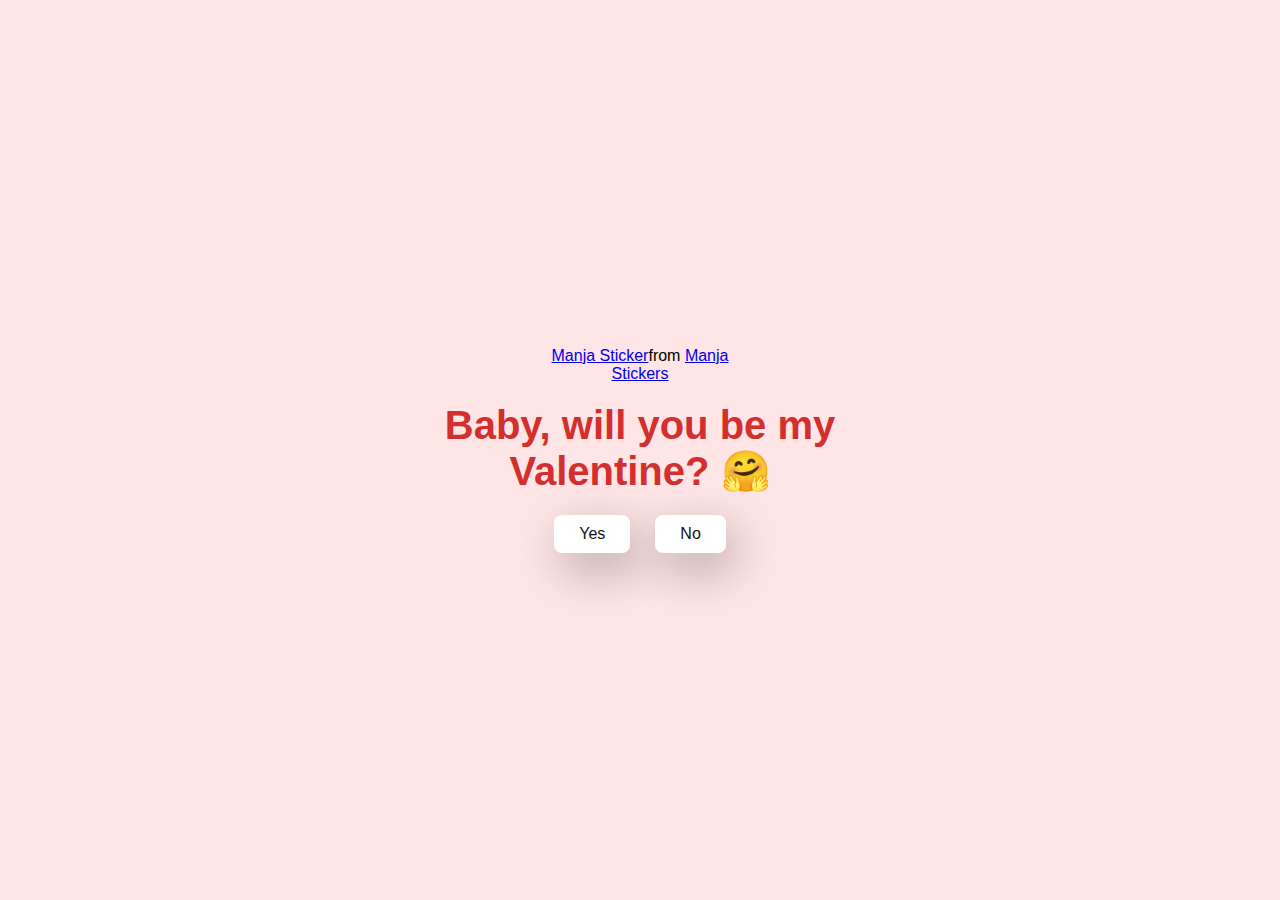
==== index.html @ 56416856 "Update index.html" ====
<!DOCTYPE html>
<html lang="en">
  <head>
    <meta charset="UTF-8" />
    <meta name="viewport" content="width=device-width, initial-scale=1.0" />
    <title>Be My Valentine</title>

    <link rel="stylesheet" href="./style.css" />
  </head>
  <body>
    <div class="container">
      <div
        class="tenor-gif-embed"
        data-postid="22885016"
        data-share-method="host"
        data-aspect-ratio="1.04918"
        data-width="100%"
      >
        <a href="https://tenor.com/view/manja-gif-22885016">Manja Sticker</a
        >from
        <a href="https://tenor.com/search/manja-stickers">Manja Stickers</a>
      </div>
      <script
        type="text/javascript"
        async
        src="https://tenor.com/embed.js"
      ></script>
      <h1>Baby, will you be my Valentine? 🤗</h1>
      <div class="btn">
        <a href="yes_page.html">Yes</a>
        <a href="no1.html">No</a>
      </div>
    </div>
  </body>
</html>
---- style.css ----
* {
  margin: 0;
  padding: 0;
  box-sizing: border-box;
  font-family: sans-serif;
}

body {
  width: 100%;
  min-height: 100vh;
  display: flex;
  justify-content: center;
  align-items: center;
  background-color: #ffe5e5;
}

.container {
  display: flex;
  flex-direction: column;
  text-align: center;
  align-items: center;
  gap: 20px;
  max-width: 500px;
  margin: 20px;
}

h1 {
    font-size: 2.5em;
    color: #d32f2f;
  }

.container .tenor-gif-embed {
  max-width: 200px;
}

.container .btn {
  display: flex;
  gap: 25px;
}

.btn a {
  text-decoration: none;
  color: #111;
  background: #fff;
  padding: 10px 25px;
  border-radius: 8px;
  box-shadow: 0.5rem 1rem 3rem hsl(0, 0%, 0%, 0.3);
}
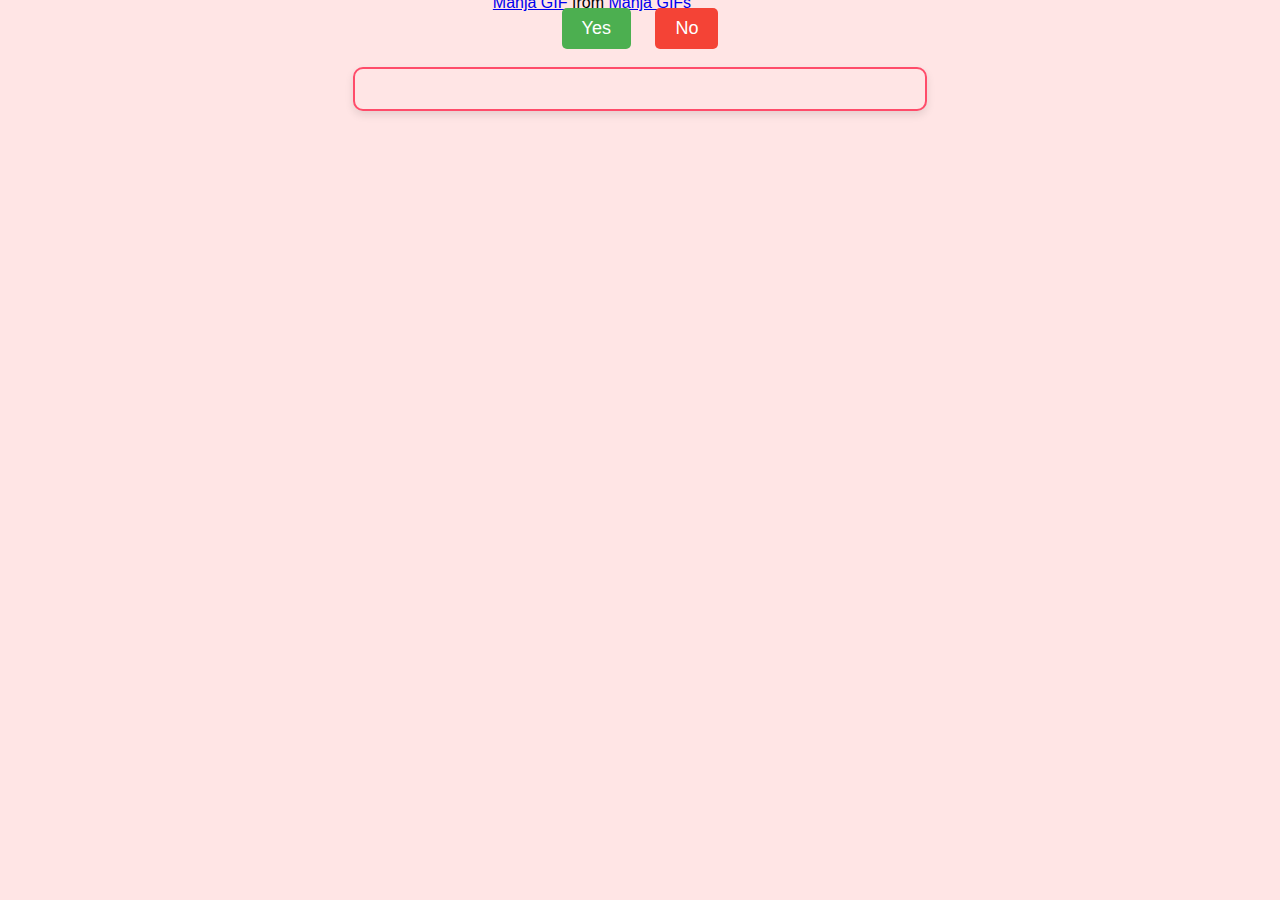
==== commit 30014c96: "Update index.html" ====
--- a/index.html
+++ b/index.html
@@ -1,35 +1,85 @@
 <!DOCTYPE html>
 <html lang="en">
-  <head>
-    <meta charset="UTF-8" />
-    <meta name="viewport" content="width=device-width, initial-scale=1.0" />
-    <title>Be My Valentine</title>
+<head>
+    <meta charset="UTF-8">
+    <meta name="viewport" content="width=device-width, initial-scale=1.0">
+    <title>Valentine's Day</title>
+    <style>
+        body {
+            font-family: Arial, sans-serif;
+            text-align: center;
+            margin-top: 20px; /* Reduced margin-top */
+            background-color: #ffe5e5; /* Updated background color */
+        }
+        .container {
+            border: 2px solid #ff4c6a;
+            padding: 20px;
+            border-radius: 10px;
+            background-color: #ffe5e5;
+            display: inline-block;
+            box-shadow: 0px 4px 8px rgba(0, 0, 0, 0.1);
+        }
+        h1 {
+            color: #ff4c6a;
+        }
+        button {
+            font-size: 18px;
+            padding: 10px 20px;
+            border: none;
+            border-radius: 5px;
+            cursor: pointer;
+            margin: 10px;
+            transition: background-color 0.3s;
+        }
+        /* Yes button (green) */
+        .yes-button {
+            background-color: #4CAF50; /* Green */
+            color: white;
+        }
+        .yes-button:hover {
+            background-color: #45a049; /* Darker green on hover */
+        }
+        /* No button (red) */
+        .no-button {
+            background-color: #f44336; /* Red */
+            color: white;
+        }
+        .no-button:hover {
+            background-color: #e53935; /* Darker red on hover */
+        }
+        .gif-container {
+            margin-top: -100px; /* Reduced margin-top to decrease space between GIF and question */
+          margin-bottom: -100px;
+            max-width: 100%;  /* Ensure the container is responsive */
+            width: 100%;
+            margin-left: auto;
+            margin-right: auto;
+            padding: 5px;
+        }
 
-    <link rel="stylesheet" href="./style.css" />
-  </head>
-  <body>
+        .tenor-gif-embed {
+            width: 80%;  /* Make the GIF responsive */
+            max-width: 100%; /* Ensure it doesn't exceed container width */
+        }
+    </style>
+</head>
+<body>
     <div class="container">
-      <div
-        class="tenor-gif-embed"
-        data-postid="22885016"
-        data-share-method="host"
-        data-aspect-ratio="1.04918"
-        data-width="100%"
-      >
-        <a href="https://tenor.com/view/manja-gif-22885016">Manja Sticker</a
-        >from
-        <a href="https://tenor.com/search/manja-stickers">Manja Stickers</a>
-      </div>
-      <script
-        type="text/javascript"
-        async
-        src="https://tenor.com/embed.js"
-      ></script>
-      <h1>Baby, will you be my Valentine? 🤗</h1>
-      <div class="btn">
-        <a href="yes_page.html">Yes</a>
-        <a href="no1.html">No</a>
-      </div>
+        <!-- Embed the GIF above the question -->
+        <div class="gif-container">
+            <div class="tenor-gif-embed" data-postid="22885016" data-share-method="host" data-aspect-ratio="0.68125" data-width="100%">
+                <a href="https://tenor.com/view/manja-gif-22885016">Manja GIF</a> from 
+                <a href="https://tenor.com/search/manja-gifs">Manja GIFs</a>
+            </div>
+            <script type="text/javascript" async src="https://tenor.com/embed.js"></script>
+        </div>
+
+        <h1>Tiger, will you be my Valentine? 🤗</h1>
+        
+        <form action="#">
+            <button type="submit" formaction="yes_page.html" class="yes-button">Yes</button>
+            <button type="submit" formaction="no1.html" class="no-button">No</button>
+        </form>
     </div>
-  </body>
+</body>
 </html>
